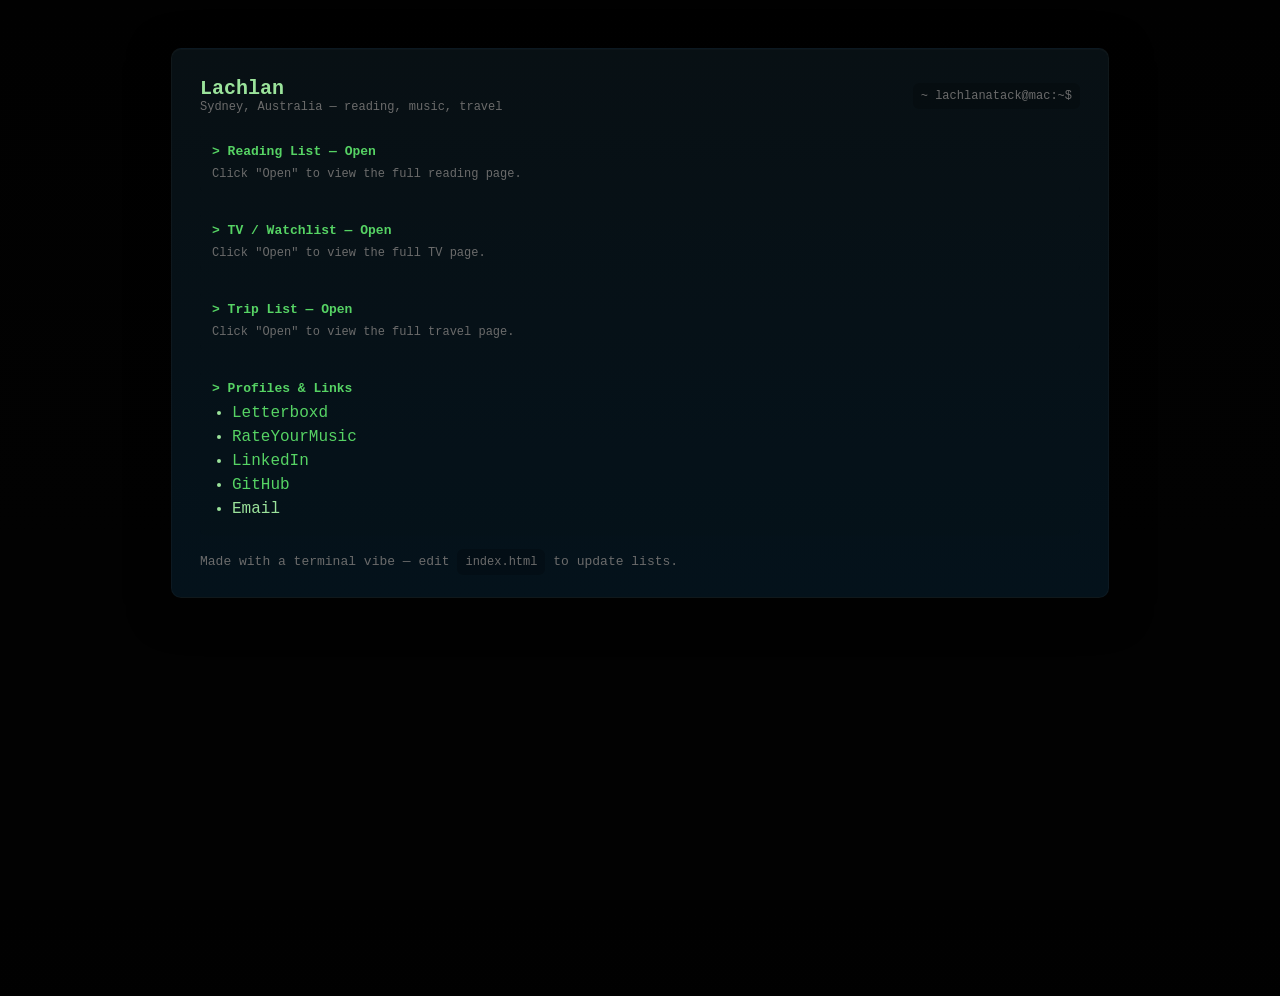
==== index.html @ 83cd7f19 "Add reading, tv, travel pages and shared styles" ====
<!DOCTYPE html>
<html lang="en">
<head>
  <meta charset="utf-8" />
  <meta name="viewport" content="width=device-width,initial-scale=1" />
  <title>Lachlan — Lists</title>
  <link rel="stylesheet" href="styles.css">
</head>
<body>
  <main class="terminal">
    <header>
      <div>
        <div class="title">Lachlan</div>
        <div class="sub">Sydney, Australia — reading, music, travel</div>
      </div>
      <div style="margin-left:auto; text-align:right">
        <div class="kbd">~ lachlanatack@mac:~$</div>
      </div>
    </header>

    <section id="reading">
      <h2>&gt; Reading List — <a class="external" href="reading.html">Open</a></h2>
      <div class="metadata">Click "Open" to view the full reading page.</div>
    </section>

    <section id="tv">
      <h2>&gt; TV / Watchlist — <a class="external" href="tv.html">Open</a></h2>
      <div class="metadata">Click "Open" to view the full TV page.</div>
    </section>

    <section id="trips">
      <h2>&gt; Trip List — <a class="external" href="travel.html">Open</a></h2>
      <div class="metadata">Click "Open" to view the full travel page.</div>
    </section>

    <section id="profiles">
      <h2>&gt; Profiles &amp; Links</h2>
      <ul>
        <li><a class="external" href="https://letterboxd.com/yourusername">Letterboxd</a></li>
        <li><a class="external" href="https://rateyourmusic.com/~yourusername">RateYourMusic</a></li>
        <li><a class="external" href="https://www.linkedin.com/in/yourusername">LinkedIn</a></li>
        <li><a class="external" href="https://github.com/yourusername">GitHub</a></li>
        <li><a href="mailto:your@email.com">Email</a></li>
      </ul>
    </section>

    <footer>
      <div>Made with a terminal vibe — edit <span class="kbd">index.html</span> to update lists.</div>
    </footer>
  </main>
</body>
</html>
---- styles.css ----
:root{
  --bg:#010101;
  --panel:#081014;
  --text:#9be39b;
  --muted:#6b6b6b;
  --accent:#56d364;
  --glass: rgba(255,255,255,0.02);
}
html,body{height:100%;}
body{
  margin:0;
  background:linear-gradient(180deg,var(--bg),#020202 60%);
  color:var(--text);
  font-family: Monaco, "Menlo", "Consolas", "Liberation Mono", monospace;
  -webkit-font-smoothing:antialiased;
  -moz-osx-font-smoothing:grayscale;
  display:flex;
  align-items:flex-start;
  justify-content:center;
  padding:48px 24px;
}
.terminal {
  width:100%;
  max-width:880px;
  background:linear-gradient(180deg,var(--panel),#04121b);
  border-radius:10px;
  padding:28px;
  box-shadow:0 10px 40px rgba(0,0,0,0.6), inset 0 1px 0 var(--glass);
  border:1px solid rgba(255,255,255,0.03);
}
header{display:flex;align-items:center;gap:16px;margin-bottom:18px}
.title{font-size:20px;font-weight:700;color:var(--text)}
.sub{color:var(--muted);font-size:12px}
.prompt{color:var(--accent);font-weight:700;margin-right:8px}
section{margin:18px 0;padding:12px;border-radius:6px;background:rgba(0,0,0,0.02);}
h2{font-size:13px;margin:0 0 8px 0;color:var(--accent);}
ul{margin:0;padding-left:20px}
li{margin:6px 0}
a{color:var(--text);text-decoration:none}
a.external{color:var(--accent)}
.metadata{color:var(--muted);font-size:12px;margin-top:6px}
.kbd{background:#00000033;padding:6px 8px;border-radius:6px;font-size:12px;color:var(--muted);}
footer{margin-top:18px;color:var(--muted);font-size:13px}

@media (max-width:520px){
  body{padding:20px}
  .terminal{padding:18px}
  .title{font-size:18px}
}

.nav{display:flex;gap:12px;margin-bottom:8px}
.nav a{color:var(--muted);font-size:13px}

.list-grid{display:grid;grid-template-columns:repeat(auto-fit,minmax(220px,1fr));gap:12px}
.card{background:rgba(255,255,255,0.02);padding:12px;border-radius:8px}
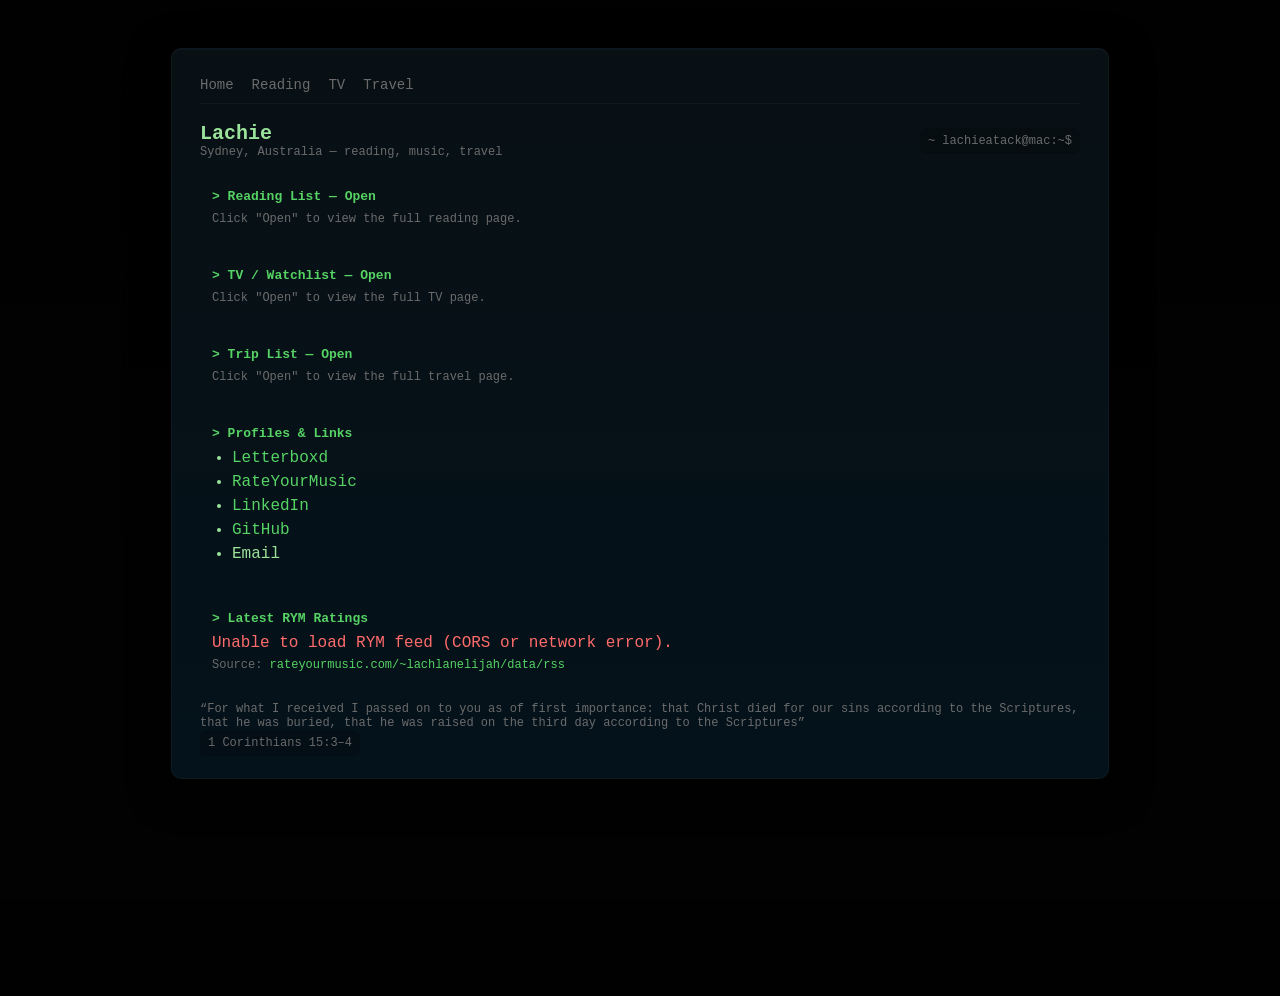
==== commit 7f724449: "Show latest 3 RYM ratings on index (client-side RSS fetch)" ====
--- a/index.html
+++ b/index.html
@@ -8,13 +8,19 @@
 </head>
 <body>
   <main class="terminal">
+    <nav class="global-nav">
+      <a href="index.html">Home</a>
+      <a href="reading.html">Reading</a>
+      <a href="tv.html">TV</a>
+      <a href="travel.html">Travel</a>
+    </nav>
     <header>
       <div>
-        <div class="title">Lachlan</div>
+        <div class="title">Lachie</div>
         <div class="sub">Sydney, Australia — reading, music, travel</div>
       </div>
       <div style="margin-left:auto; text-align:right">
-        <div class="kbd">~ lachlanatack@mac:~$</div>
+        <div class="kbd">~ lachieatack@mac:~$</div>
       </div>
     </header>
 
@@ -36,17 +42,77 @@
     <section id="profiles">
       <h2>&gt; Profiles &amp; Links</h2>
       <ul>
-        <li><a class="external" href="https://letterboxd.com/yourusername">Letterboxd</a></li>
-        <li><a class="external" href="https://rateyourmusic.com/~yourusername">RateYourMusic</a></li>
-        <li><a class="external" href="https://www.linkedin.com/in/yourusername">LinkedIn</a></li>
-        <li><a class="external" href="https://github.com/yourusername">GitHub</a></li>
-        <li><a href="mailto:your@email.com">Email</a></li>
+        <li><a class="external" href="https://letterboxd.com/lachlanelijah">Letterboxd</a></li>
+        <li><a class="external" href="https://rateyourmusic.com/~lachlanelijah">RateYourMusic</a></li>
+        <li><a class="external" href="https://www.linkedin.com/in/lachlan-atack">LinkedIn</a></li>
+        <li><a class="external" href="https://github.com/lachlanelijah">GitHub</a></li>
+        <li><a href="mailto:lachlan@atack.dev">Email</a></li>
       </ul>
+    </section>
+    
+    <section id="rym" class="rym">
+      <h2>&gt; Latest RYM Ratings</h2>
+      <div id="rym-container" class="rym-container">Loading recent ratings...</div>
+      <div class="metadata">Source: <a class="external" href="https://rateyourmusic.com/~lachlanelijah/data/rss">rateyourmusic.com/~lachlanelijah/data/rss</a></div>
     </section>
 
     <footer>
-      <div>Made with a terminal vibe — edit <span class="kbd">index.html</span> to update lists.</div>
+      <div class="metadata">“For what I received I passed on to you as of first importance: that Christ died for our sins according to the Scriptures, that he was buried, that he was raised on the third day according to the Scriptures”</div>
+      <div class="metadata"><span class="kbd">1 Corinthians 15:3–4</span></div>
     </footer>
   </main>
+  <script>
+    // Fetch and render the most recent 3 items from RYM RSS
+    async function loadRYM(){
+      const feedUrl = 'https://rateyourmusic.com/~lachlanelijah/data/rss';
+      const container = document.getElementById('rym-container');
+      try{
+        const res = await fetch(feedUrl);
+        if(!res.ok) throw new Error('Network response not ok');
+        const text = await res.text();
+        const doc = new DOMParser().parseFromString(text, 'application/xml');
+        const items = Array.from(doc.querySelectorAll('item')).slice(0,3);
+        if(items.length === 0) { container.textContent = 'No recent ratings found.'; return }
+        container.innerHTML = '';
+        items.forEach(it => {
+          const title = (it.querySelector('title') && it.querySelector('title').textContent) || '';
+          const link = (it.querySelector('link') && it.querySelector('link').textContent) || (it.querySelector('guid') && it.querySelector('guid').textContent) || '#';
+          // Example title: "Rated Twilight Zone by Multiple Artists 3.0 stars"
+          const m = title.match(/Rated\s+(.+?)\s+by\s+(.+?)\s+(\d+(?:\.\d)?)\s*stars/i);
+          let album = title; let artist = ''; let rating = '';
+          if(m){ album = m[1]; artist = m[2]; rating = m[3]; }
+
+          const itemEl = document.createElement('div'); itemEl.className = 'rym-item';
+          const a = document.createElement('a'); a.href = link; a.textContent = album; a.target = '_blank'; a.rel = 'noopener noreferrer';
+          const meta = document.createElement('div'); meta.className = 'rym-meta'; meta.textContent = artist;
+          const stars = document.createElement('div'); stars.className = 'rym-stars';
+          stars.innerHTML = renderStars(rating) + (rating? (' <span style="color:var(--muted);font-weight:600; margin-left:6px">'+rating+'★</span>') : '');
+
+          const left = document.createElement('div'); left.style.display = 'flex'; left.style.flexDirection = 'column'; left.appendChild(a); if(artist) left.appendChild(meta);
+          itemEl.appendChild(left);
+          itemEl.appendChild(stars);
+          container.appendChild(itemEl);
+        });
+      }catch(err){
+        container.innerHTML = '<div class="rym-error">Unable to load RYM feed (CORS or network error).</div>';
+        console.error(err);
+      }
+    }
+
+    function renderStars(rating){
+      if(!rating) return '';
+      const n = parseFloat(rating);
+      if(isNaN(n)) return '';
+      const full = Math.floor(n);
+      const half = (n - full) >= 0.5;
+      let s = '';
+      for(let i=0;i<full;i++) s += '★';
+      if(half) s += '☆';
+      for(let i=full + (half?1:0); i<5; i++) s += '☆';
+      return s;
+    }
+
+    window.addEventListener('DOMContentLoaded', loadRYM);
+  </script>
 </body>
 </html>
--- a/styles.css
+++ b/styles.css
@@ -53,3 +53,17 @@
 
 .list-grid{display:grid;grid-template-columns:repeat(auto-fit,minmax(220px,1fr));gap:12px}
 .card{background:rgba(255,255,255,0.02);padding:12px;border-radius:8px}
+
+.global-nav{display:flex;gap:18px;margin-bottom:18px;border-bottom:1px solid rgba(255,255,255,0.03);padding-bottom:10px}
+.global-nav a{color:var(--muted);text-decoration:none;font-size:14px}
+.global-nav a:hover{color:var(--text)}
+
+/* RateYourMusic (RYM) feed styles */
+.rym{margin-top:14px}
+.rym h2{margin-bottom:8px}
+.rym-container{display:flex;flex-direction:column;gap:10px}
+.rym-item{display:flex;align-items:center;gap:12px;padding:8px 10px;border-radius:6px;background:rgba(255,255,255,0.01)}
+.rym-item a{color:var(--text);text-decoration:none;font-weight:600}
+.rym-meta{color:var(--muted);font-size:12px}
+.rym-stars{color:var(--accent);font-weight:700}
+.rym-error{color:#ff6b6b}
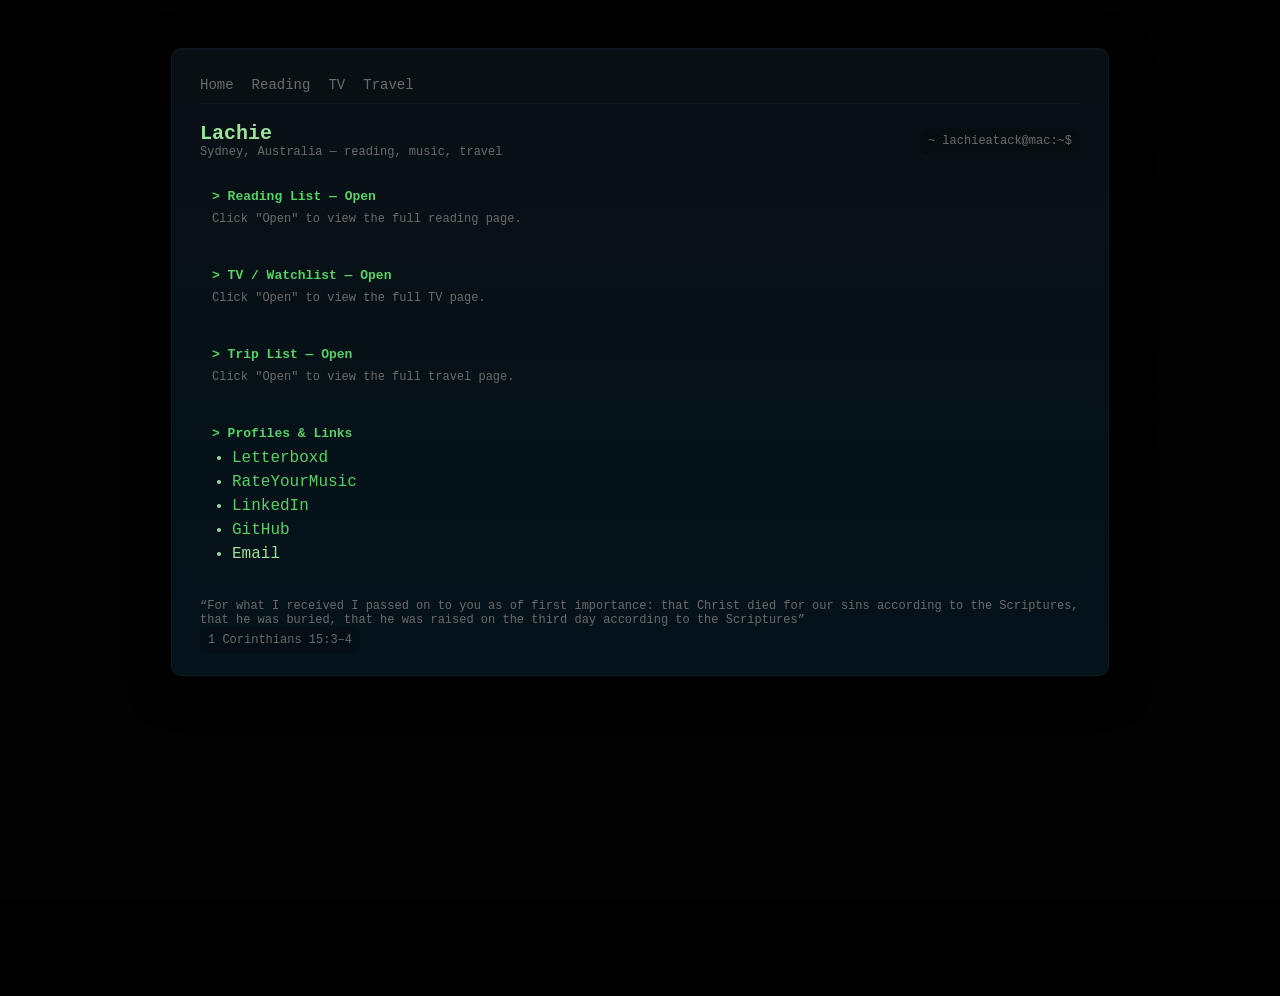
==== commit 24dac71f: "Remove RYM integration: script, workflow, rym.json, UI and styles" ====
--- a/index.html
+++ b/index.html
@@ -50,69 +50,11 @@
       </ul>
     </section>
     
-    <section id="rym" class="rym">
-      <h2>&gt; Latest RYM Ratings</h2>
-      <div id="rym-container" class="rym-container">Loading recent ratings...</div>
-      <div class="metadata">Source: <a class="external" href="https://rateyourmusic.com/~lachlanelijah/data/rss">rateyourmusic.com/~lachlanelijah/data/rss</a></div>
-    </section>
-
     <footer>
       <div class="metadata">“For what I received I passed on to you as of first importance: that Christ died for our sins according to the Scriptures, that he was buried, that he was raised on the third day according to the Scriptures”</div>
       <div class="metadata"><span class="kbd">1 Corinthians 15:3–4</span></div>
     </footer>
   </main>
-  <script>
-    // Fetch and render the most recent 3 items from RYM RSS
-    async function loadRYM(){
-      const feedUrl = 'https://rateyourmusic.com/~lachlanelijah/data/rss';
-      const container = document.getElementById('rym-container');
-      try{
-        const res = await fetch(feedUrl);
-        if(!res.ok) throw new Error('Network response not ok');
-        const text = await res.text();
-        const doc = new DOMParser().parseFromString(text, 'application/xml');
-        const items = Array.from(doc.querySelectorAll('item')).slice(0,3);
-        if(items.length === 0) { container.textContent = 'No recent ratings found.'; return }
-        container.innerHTML = '';
-        items.forEach(it => {
-          const title = (it.querySelector('title') && it.querySelector('title').textContent) || '';
-          const link = (it.querySelector('link') && it.querySelector('link').textContent) || (it.querySelector('guid') && it.querySelector('guid').textContent) || '#';
-          // Example title: "Rated Twilight Zone by Multiple Artists 3.0 stars"
-          const m = title.match(/Rated\s+(.+?)\s+by\s+(.+?)\s+(\d+(?:\.\d)?)\s*stars/i);
-          let album = title; let artist = ''; let rating = '';
-          if(m){ album = m[1]; artist = m[2]; rating = m[3]; }
-
-          const itemEl = document.createElement('div'); itemEl.className = 'rym-item';
-          const a = document.createElement('a'); a.href = link; a.textContent = album; a.target = '_blank'; a.rel = 'noopener noreferrer';
-          const meta = document.createElement('div'); meta.className = 'rym-meta'; meta.textContent = artist;
-          const stars = document.createElement('div'); stars.className = 'rym-stars';
-          stars.innerHTML = renderStars(rating) + (rating? (' <span style="color:var(--muted);font-weight:600; margin-left:6px">'+rating+'★</span>') : '');
-
-          const left = document.createElement('div'); left.style.display = 'flex'; left.style.flexDirection = 'column'; left.appendChild(a); if(artist) left.appendChild(meta);
-          itemEl.appendChild(left);
-          itemEl.appendChild(stars);
-          container.appendChild(itemEl);
-        });
-      }catch(err){
-        container.innerHTML = '<div class="rym-error">Unable to load RYM feed (CORS or network error).</div>';
-        console.error(err);
-      }
-    }
-
-    function renderStars(rating){
-      if(!rating) return '';
-      const n = parseFloat(rating);
-      if(isNaN(n)) return '';
-      const full = Math.floor(n);
-      const half = (n - full) >= 0.5;
-      let s = '';
-      for(let i=0;i<full;i++) s += '★';
-      if(half) s += '☆';
-      for(let i=full + (half?1:0); i<5; i++) s += '☆';
-      return s;
-    }
-
-    window.addEventListener('DOMContentLoaded', loadRYM);
-  </script>
+  <!-- RYM integration removed -->
 </body>
 </html>
--- a/styles.css
+++ b/styles.css
@@ -57,13 +57,3 @@
 .global-nav{display:flex;gap:18px;margin-bottom:18px;border-bottom:1px solid rgba(255,255,255,0.03);padding-bottom:10px}
 .global-nav a{color:var(--muted);text-decoration:none;font-size:14px}
 .global-nav a:hover{color:var(--text)}
-
-/* RateYourMusic (RYM) feed styles */
-.rym{margin-top:14px}
-.rym h2{margin-bottom:8px}
-.rym-container{display:flex;flex-direction:column;gap:10px}
-.rym-item{display:flex;align-items:center;gap:12px;padding:8px 10px;border-radius:6px;background:rgba(255,255,255,0.01)}
-.rym-item a{color:var(--text);text-decoration:none;font-weight:600}
-.rym-meta{color:var(--muted);font-size:12px}
-.rym-stars{color:var(--accent);font-weight:700}
-.rym-error{color:#ff6b6b}
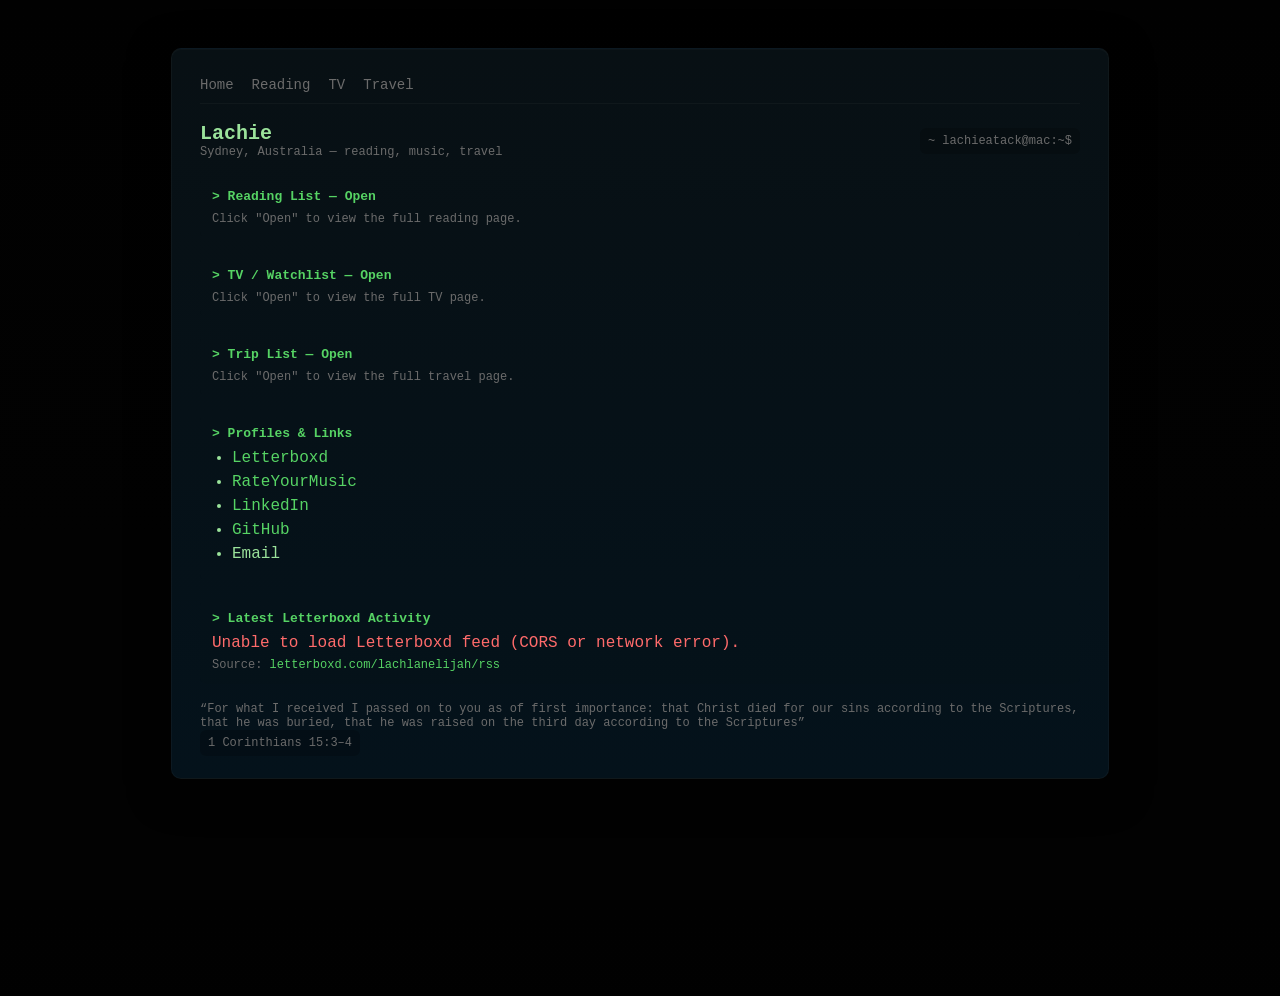
==== commit 8ae2e634: "Add Letterboxd recent activity (client-side RSS): UI, styles, parsing" ====
--- a/index.html
+++ b/index.html
@@ -50,11 +50,77 @@
       </ul>
     </section>
     
+    <section id="letterboxd" class="lb">
+      <h2>&gt; Latest Letterboxd Activity</h2>
+      <div id="lb-container" class="lb-container">Loading recent movies...</div>
+      <div class="metadata">Source: <a class="external" href="https://letterboxd.com/lachlanelijah/rss/">letterboxd.com/lachlanelijah/rss</a></div>
+    </section>
+    
     <footer>
       <div class="metadata">“For what I received I passed on to you as of first importance: that Christ died for our sins according to the Scriptures, that he was buried, that he was raised on the third day according to the Scriptures”</div>
       <div class="metadata"><span class="kbd">1 Corinthians 15:3–4</span></div>
     </footer>
   </main>
   <!-- RYM integration removed -->
+  <script>
+    // Fetch Letterboxd RSS and show most recent 3 entries with any found rating.
+    async function loadLB(){
+      const feedUrl = 'https://letterboxd.com/lachlanelijah/rss/';
+      const container = document.getElementById('lb-container');
+      try{
+        const res = await fetch(feedUrl);
+        if(!res.ok) throw new Error('Network response not ok');
+        const text = await res.text();
+        const doc = new DOMParser().parseFromString(text, 'application/xml');
+        const items = Array.from(doc.querySelectorAll('item')).slice(0,3);
+        if(items.length === 0){ container.textContent = 'No recent activity found.'; return }
+        container.innerHTML = '';
+        items.forEach(it => {
+          const title = (it.querySelector('title') && it.querySelector('title').textContent) || '';
+          // title often like "Movie Title (Year)" or may include review/rating info
+          const link = (it.querySelector('link') && it.querySelector('link').textContent) || '#';
+          const description = (it.querySelector('description') && it.querySelector('description').textContent) || '';
+          const rating = extractLBRating(title + '\n' + description);
+
+          const itemEl = document.createElement('div'); itemEl.className = 'lb-item';
+          const a = document.createElement('a'); a.href = link; a.textContent = title; a.target = '_blank'; a.rel = 'noopener noreferrer';
+          const meta = document.createElement('div'); meta.className = 'lb-meta'; meta.textContent = new Date((it.querySelector('pubDate')||{}).textContent || '').toLocaleDateString();
+          const left = document.createElement('div'); left.style.display='flex'; left.style.flexDirection='column'; left.appendChild(a); left.appendChild(meta);
+          const ratingEl = document.createElement('div'); ratingEl.className = 'lb-rating'; ratingEl.innerHTML = rating ? (renderStars(rating) + ' <span style="color:var(--muted);font-weight:600">'+rating+'/5</span>') : '';
+          itemEl.appendChild(left); itemEl.appendChild(ratingEl);
+          container.appendChild(itemEl);
+        });
+      }catch(err){
+        container.innerHTML = '<div class="lb-error">Unable to load Letterboxd feed (CORS or network error).</div>';
+        console.error(err);
+      }
+    }
+
+    function extractLBRating(text){
+      if(!text) return '';
+      // try patterns: "3.5/5", "3.5/ 5", "3.5 out of 5", "★3.5" or "Rating: 3.5"
+      const patterns = [/(\d(?:\.\d)?)\s*\/\s*5/, /(\d(?:\.\d)?)\s*out of\s*5/i, /★\s*(\d(?:\.\d)?)/, /Rating[:\s]+(\d(?:\.\d)?)/i, /(\d(?:\.\d)?)\s*stars/i];
+      for(const p of patterns){
+        const m = text.match(p);
+        if(m) return m[1];
+      }
+      return '';
+    }
+
+    function renderStars(rating){
+      if(!rating) return '';
+      const n = parseFloat(rating);
+      if(isNaN(n)) return '';
+      const full = Math.floor(n);
+      const half = (n - full) >= 0.5;
+      let s = '';
+      for(let i=0;i<full;i++) s += '★';
+      if(half) s += '☆';
+      for(let i=full + (half?1:0); i<5; i++) s += '☆';
+      return s;
+    }
+
+    window.addEventListener('DOMContentLoaded', loadLB);
+  </script>
 </body>
 </html>
--- a/styles.css
+++ b/styles.css
@@ -57,3 +57,13 @@
 .global-nav{display:flex;gap:18px;margin-bottom:18px;border-bottom:1px solid rgba(255,255,255,0.03);padding-bottom:10px}
 .global-nav a{color:var(--muted);text-decoration:none;font-size:14px}
 .global-nav a:hover{color:var(--text)}
+
+/* Letterboxd (LB) feed styles */
+.lb{margin-top:14px}
+.lb h2{margin-bottom:8px}
+.lb-container{display:flex;flex-direction:column;gap:10px}
+.lb-item{display:flex;align-items:flex-start;gap:12px;padding:8px 10px;border-radius:6px;background:rgba(255,255,255,0.01)}
+.lb-item a{color:var(--text);text-decoration:none;font-weight:600}
+.lb-meta{color:var(--muted);font-size:12px}
+.lb-rating{color:var(--accent);font-weight:700;min-width:60px;text-align:right}
+.lb-error{color:#ff6b6b}
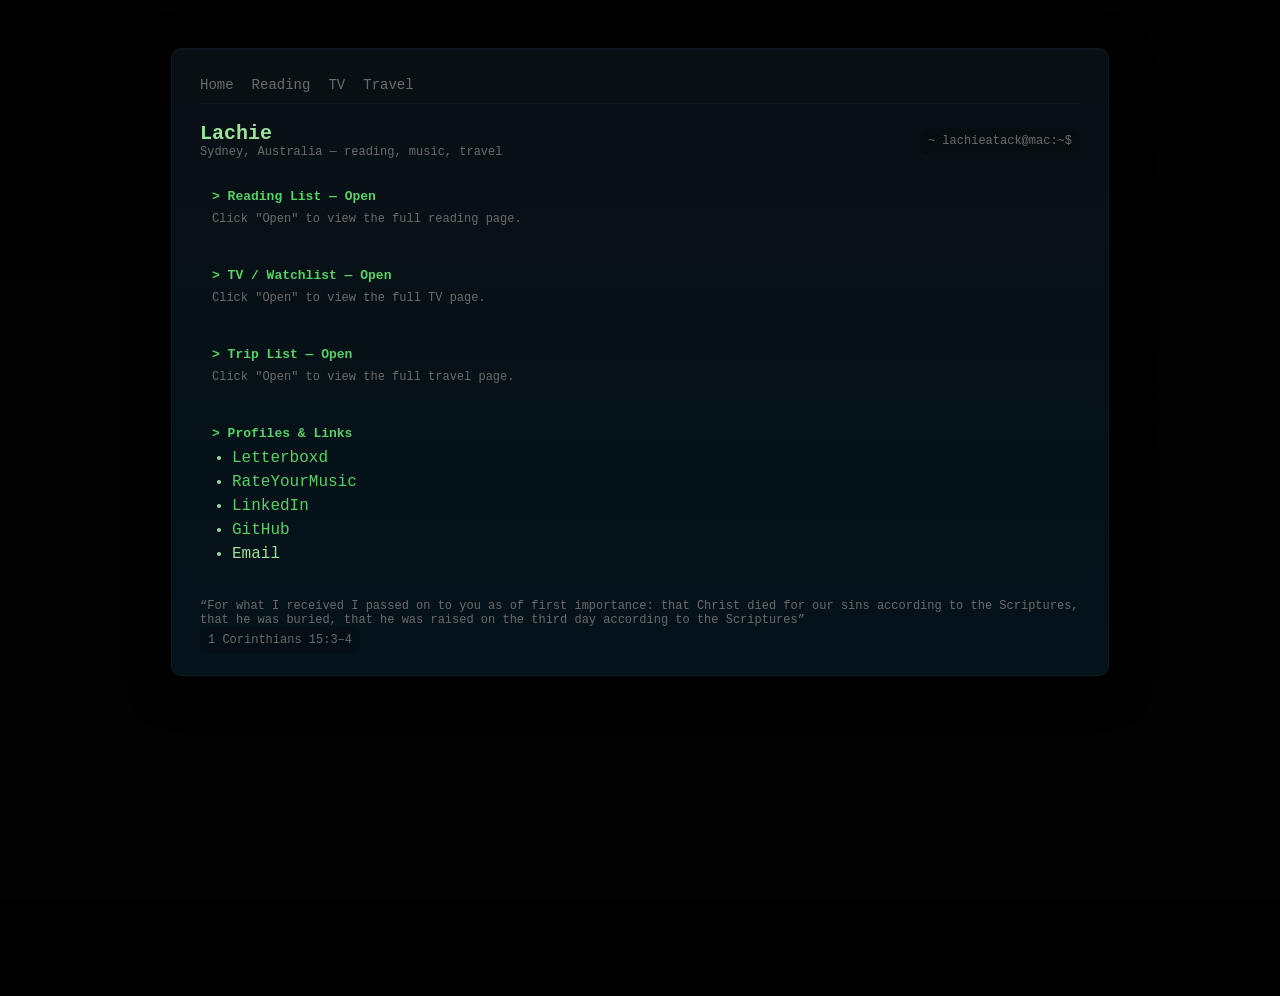
==== commit 32ff255f: "Remove Letterboxd integration (UI, styles, script)" ====
--- a/index.html
+++ b/index.html
@@ -50,77 +50,12 @@
       </ul>
     </section>
     
-    <section id="letterboxd" class="lb">
-      <h2>&gt; Latest Letterboxd Activity</h2>
-      <div id="lb-container" class="lb-container">Loading recent movies...</div>
-      <div class="metadata">Source: <a class="external" href="https://letterboxd.com/lachlanelijah/rss/">letterboxd.com/lachlanelijah/rss</a></div>
-    </section>
     
     <footer>
       <div class="metadata">“For what I received I passed on to you as of first importance: that Christ died for our sins according to the Scriptures, that he was buried, that he was raised on the third day according to the Scriptures”</div>
       <div class="metadata"><span class="kbd">1 Corinthians 15:3–4</span></div>
     </footer>
   </main>
-  <!-- RYM integration removed -->
-  <script>
-    // Fetch Letterboxd RSS and show most recent 3 entries with any found rating.
-    async function loadLB(){
-      const feedUrl = 'https://letterboxd.com/lachlanelijah/rss/';
-      const container = document.getElementById('lb-container');
-      try{
-        const res = await fetch(feedUrl);
-        if(!res.ok) throw new Error('Network response not ok');
-        const text = await res.text();
-        const doc = new DOMParser().parseFromString(text, 'application/xml');
-        const items = Array.from(doc.querySelectorAll('item')).slice(0,3);
-        if(items.length === 0){ container.textContent = 'No recent activity found.'; return }
-        container.innerHTML = '';
-        items.forEach(it => {
-          const title = (it.querySelector('title') && it.querySelector('title').textContent) || '';
-          // title often like "Movie Title (Year)" or may include review/rating info
-          const link = (it.querySelector('link') && it.querySelector('link').textContent) || '#';
-          const description = (it.querySelector('description') && it.querySelector('description').textContent) || '';
-          const rating = extractLBRating(title + '\n' + description);
-
-          const itemEl = document.createElement('div'); itemEl.className = 'lb-item';
-          const a = document.createElement('a'); a.href = link; a.textContent = title; a.target = '_blank'; a.rel = 'noopener noreferrer';
-          const meta = document.createElement('div'); meta.className = 'lb-meta'; meta.textContent = new Date((it.querySelector('pubDate')||{}).textContent || '').toLocaleDateString();
-          const left = document.createElement('div'); left.style.display='flex'; left.style.flexDirection='column'; left.appendChild(a); left.appendChild(meta);
-          const ratingEl = document.createElement('div'); ratingEl.className = 'lb-rating'; ratingEl.innerHTML = rating ? (renderStars(rating) + ' <span style="color:var(--muted);font-weight:600">'+rating+'/5</span>') : '';
-          itemEl.appendChild(left); itemEl.appendChild(ratingEl);
-          container.appendChild(itemEl);
-        });
-      }catch(err){
-        container.innerHTML = '<div class="lb-error">Unable to load Letterboxd feed (CORS or network error).</div>';
-        console.error(err);
-      }
-    }
-
-    function extractLBRating(text){
-      if(!text) return '';
-      // try patterns: "3.5/5", "3.5/ 5", "3.5 out of 5", "★3.5" or "Rating: 3.5"
-      const patterns = [/(\d(?:\.\d)?)\s*\/\s*5/, /(\d(?:\.\d)?)\s*out of\s*5/i, /★\s*(\d(?:\.\d)?)/, /Rating[:\s]+(\d(?:\.\d)?)/i, /(\d(?:\.\d)?)\s*stars/i];
-      for(const p of patterns){
-        const m = text.match(p);
-        if(m) return m[1];
-      }
-      return '';
-    }
-
-    function renderStars(rating){
-      if(!rating) return '';
-      const n = parseFloat(rating);
-      if(isNaN(n)) return '';
-      const full = Math.floor(n);
-      const half = (n - full) >= 0.5;
-      let s = '';
-      for(let i=0;i<full;i++) s += '★';
-      if(half) s += '☆';
-      for(let i=full + (half?1:0); i<5; i++) s += '☆';
-      return s;
-    }
-
-    window.addEventListener('DOMContentLoaded', loadLB);
-  </script>
+  <!-- Letterboxd integration removed -->
 </body>
 </html>
--- a/styles.css
+++ b/styles.css
@@ -57,13 +57,3 @@
 .global-nav{display:flex;gap:18px;margin-bottom:18px;border-bottom:1px solid rgba(255,255,255,0.03);padding-bottom:10px}
 .global-nav a{color:var(--muted);text-decoration:none;font-size:14px}
 .global-nav a:hover{color:var(--text)}
-
-/* Letterboxd (LB) feed styles */
-.lb{margin-top:14px}
-.lb h2{margin-bottom:8px}
-.lb-container{display:flex;flex-direction:column;gap:10px}
-.lb-item{display:flex;align-items:flex-start;gap:12px;padding:8px 10px;border-radius:6px;background:rgba(255,255,255,0.01)}
-.lb-item a{color:var(--text);text-decoration:none;font-weight:600}
-.lb-meta{color:var(--muted);font-size:12px}
-.lb-rating{color:var(--accent);font-weight:700;min-width:60px;text-align:right}
-.lb-error{color:#ff6b6b}
